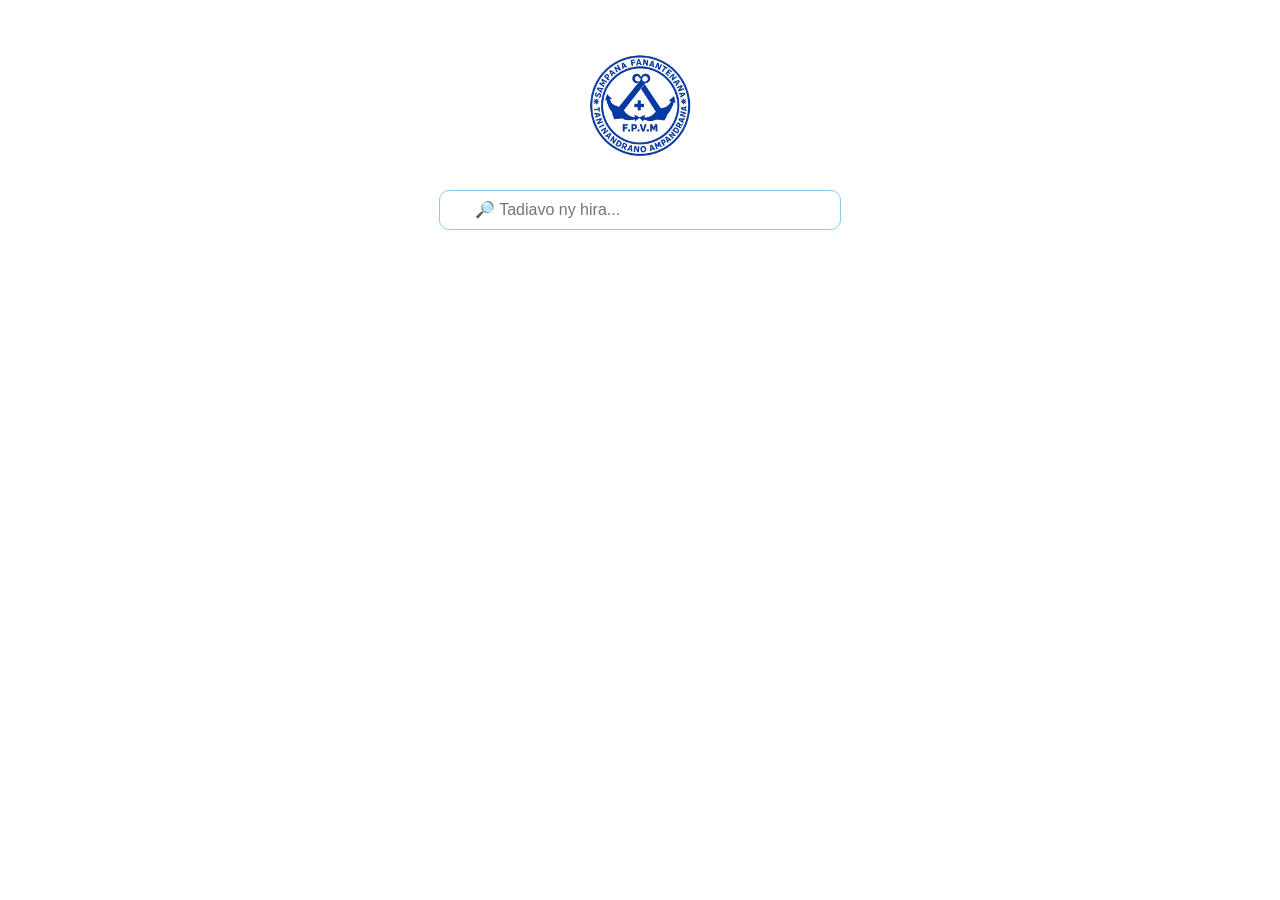
==== index.html @ aea2bd4b "Update index.html" ====
<!DOCTYPE html>
<html lang="mg">
<head>
    <meta charset="UTF-8">
    <meta name="viewport" content="width=device-width">
    <title>SAMPANA FANANTENANA</title>
    <link rel="stylesheet" href="style.css">
    <link rel="manifest" href="manifest.json">
</head>
<body>

    <div id="home">
        <header class="logo-container">
            <img src="logo.png" class="logo-home" alt="Logo Sampana">
        </header>

        <section class="search-section">
            <input type="text" id="search" placeholder="🔎 Tadiavo ny hira...">
        </section>

        <main class="container">
            <ul id="songList"></ul>
        </main>
    </div>

    <div id="songPage" style="display:none;">
        <header class="fixed-header">
            <div class="header-controls-row">
                <img src="back-icon.png" onclick="goBack()" class="back-icon" alt="Miverina">

            <div class="mini-player">
                <audio id="audioPlayer"></audio>
            <button onclick="togglePlay()" class="btn-icon">
                <img id="playPauseIcon" src="play.png" alt="Play">
            </button>
            <button onclick="stopAudio()" class="btn-icon">
                <img src="stop.png" alt="Stop">
            </button>
            </div>
        
             <div style="width: 55px;"></div>
            </div>

            <div class="title-container">
                <h2 id="songTitle" class="header-title"></h2>
            </div>
        </header>

        <article class="lyrics-container">
        <div id="lyrics" style="text-align: center; font-size: 20px; line-height: 1.8;"></div>
        </article>
    </div>

    <script src="script.js"></script>
</body>
</html>
---- style.css ----
body {
    margin: 0;
    padding: 0;
    padding-bottom: env(safe-area-inset-bottom);
    background-color: white;
    font-family: 'Tahoma', sans-serif;
}

.logo-container {
    display: flex;
    justify-content: center;
    padding: 30px 0 10px 0;
}

.logo-home {
    width: 150px;
    height: auto;
}

.search-section {
    display: flex;
    justify-content: center;
    margin-bottom: 25px;
}

#search {
    width: 80%;
    max-width: 350px;
    padding: 10px 15px 10px 35px;
    border-radius: 10px;
    border: 1px solid #87CEEB;
    font-size: 16px;
    outline: none;
}

#songList {
    list-style: none;
    padding: 0 0 80px 0;
    margin: 0;
    width: 100%;
    display: flex;
    flex-direction: column;
    align-items: center;
    gap: 12px;
}

#songList li {
    background-color: #0097c2;
    color: white;
    width: 85%;
    max-width: 400px;
    padding: 12px 25px;
    border-radius: 35px;
    display: flex;
    align-items: center;
    justify-content: flex-start;
    gap: 20px;
    font-weight: bold;
    text-transform: uppercase;
    box-shadow: 0 4px 8px rgba(0, 0, 0, 0.2);
    cursor: pointer;
}

.fixed-header {
    background-color: white;
    padding: 15px;
    display: flex;
    flex-direction: column;
    align-items: center;
    position: sticky;
    top: 0;
    z-index: 1000;
    border-bottom: 2px solid #0097c2;
}

.header-top-row {
    width: 100%;
    display: flex;
    justify-content: flex-start;
}

.back-icon {
    width: 55px;
    height: auto;
    cursor: pointer;
}

.logo-mini {
    width: 130px;
    height: auto;
    margin-top: -10px;
}

.mini-player {
    display: flex;
    justify-content: center;
    align-items: center;
    gap: 30px;
    width: 100%;
    margin: 15px 0;
}

.btn-icon {
    background: transparent;
    border: none;
    padding: 0;
    cursor: pointer;
    outline: none;
}

.btn-icon img {
    width: 60px;
    height: 60px;
}

.title-container {
    border: 2px solid #87CEEB;
    border-radius: 10px;
    padding: 5px 20px;
    margin: 10px 0;
}

.header-title {
    color: #0097c2;
    font-size: 20px;
    margin: 0;
    text-transform: uppercase;
    text-align: center;
}

.lyrics-container {
    padding-top: 20px;
    padding-bottom: 150px;
    text-align: center;
}

#lyrics {
    font-size: 19px;
    line-height: 1.8;
    white-space: pre-wrap;
    padding: 0 20px;
}
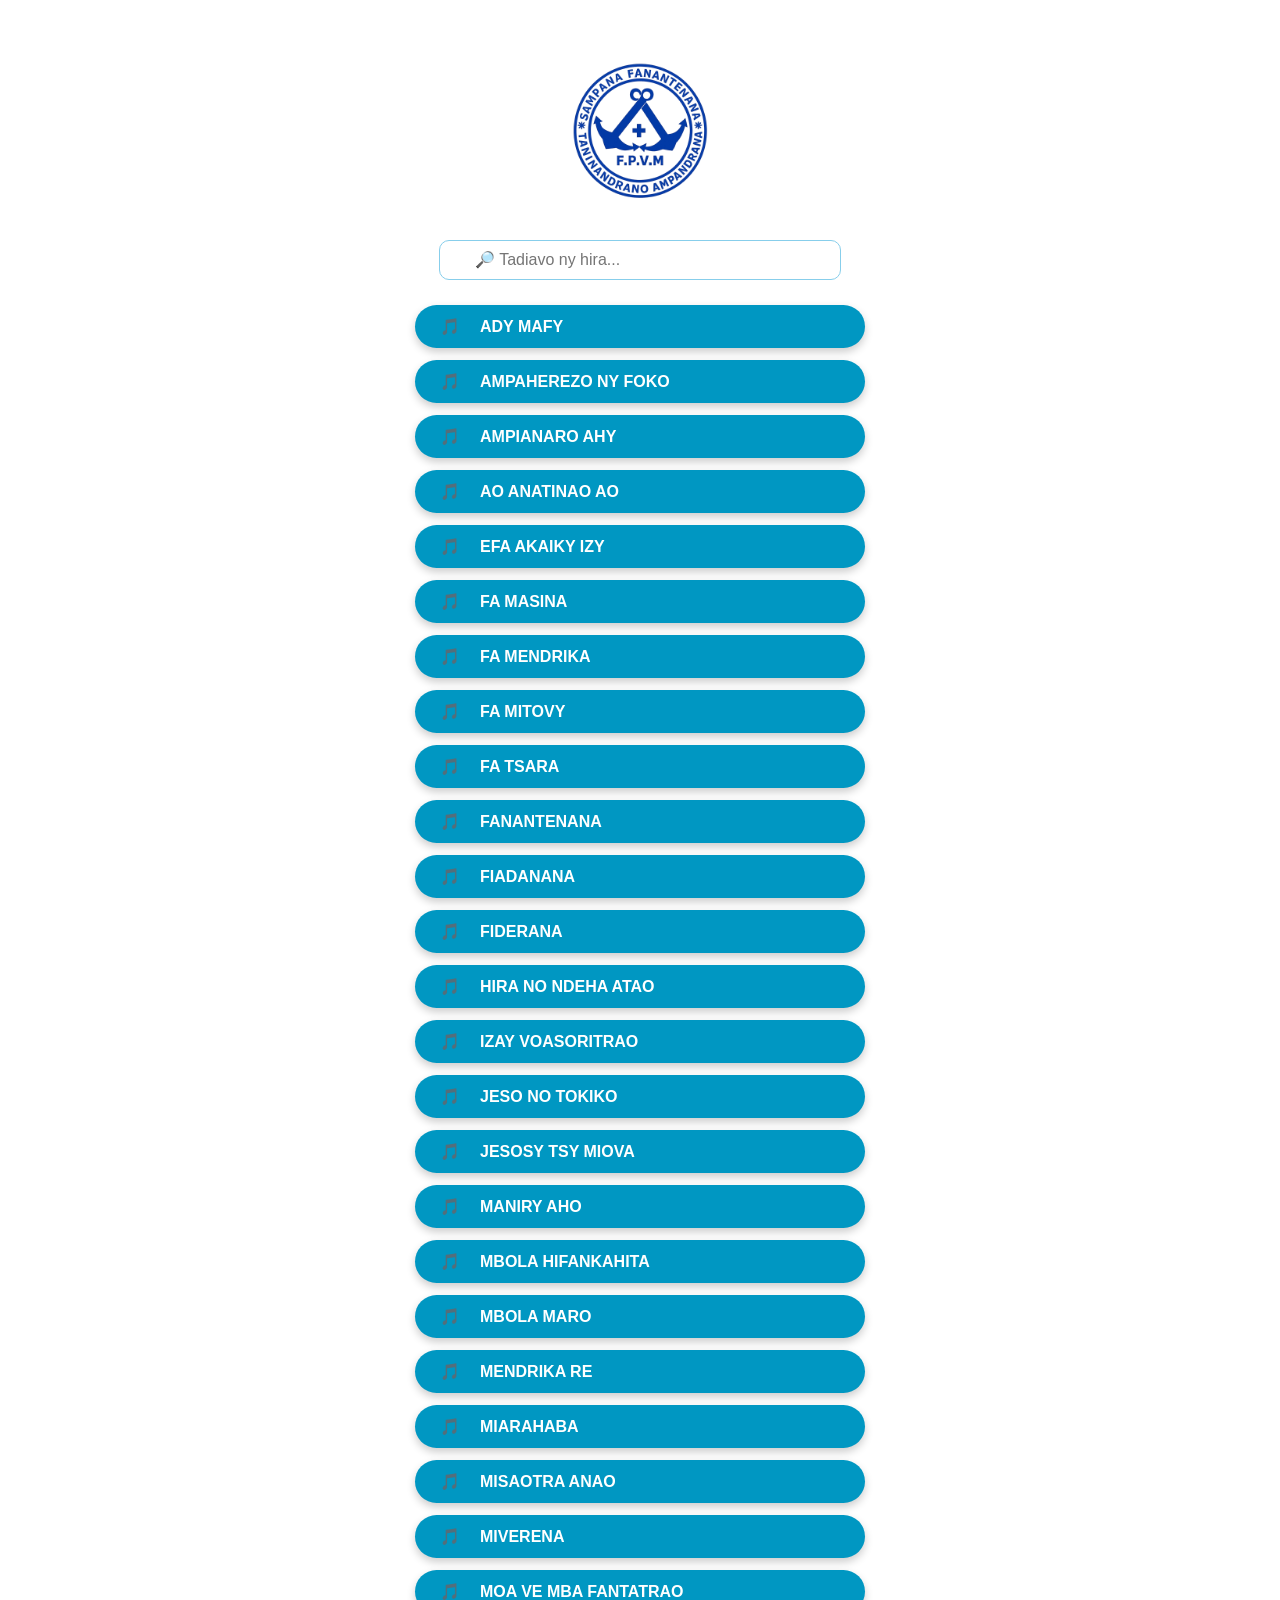
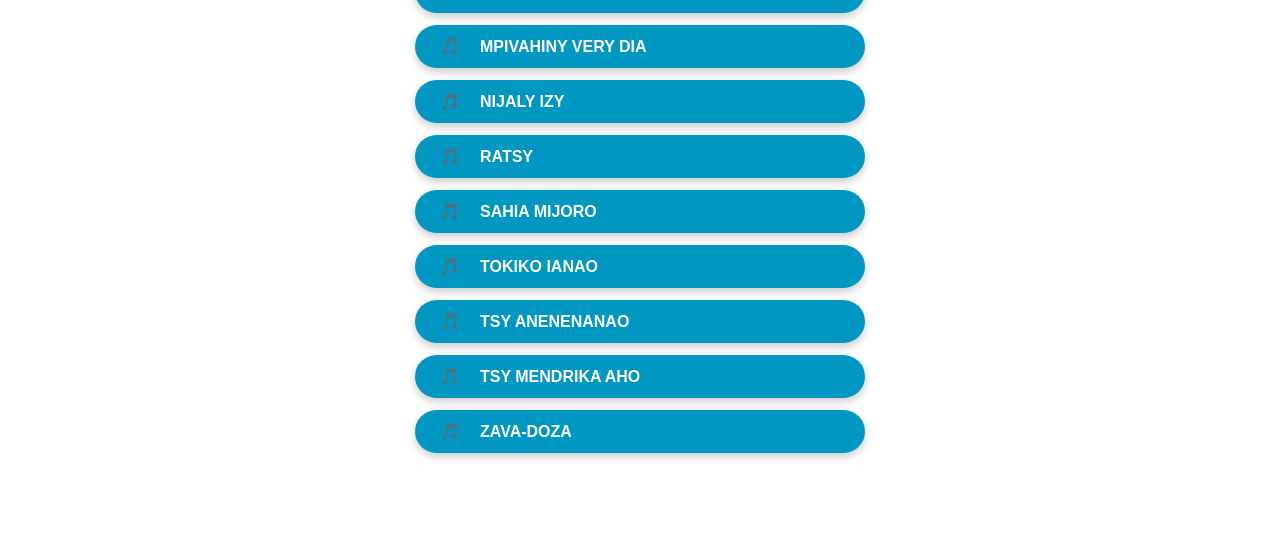
==== commit 933b3928: "Update index.html" ====
--- a/index.html
+++ b/index.html
@@ -2,7 +2,7 @@
 <html lang="mg">
 <head>
     <meta charset="UTF-8">
-    <meta name="viewport" content="width=device-width">
+    <meta name="viewport" content="width=device-width, initial-scale=1.0">
     <title>SAMPANA FANANTENANA</title>
     <link rel="stylesheet" href="style.css">
     <link rel="manifest" href="manifest.json">
@@ -26,30 +26,33 @@
     <div id="songPage" style="display:none;">
         <header class="fixed-header">
             <div class="header-controls-row">
-                <img src="back-icon.png" onclick="goBack()" class="back-icon" alt="Miverina">
+                <img src="home.png" class="back-icon" onclick="goBack()" alt="Back">
 
-            <div class="mini-player">
-                <audio id="audioPlayer"></audio>
-            <button onclick="togglePlay()" class="btn-icon">
-                <img id="playPauseIcon" src="play.png" alt="Play">
-            </button>
-            <button onclick="stopAudio()" class="btn-icon">
-                <img src="stop.png" alt="Stop">
-            </button>
-            </div>
-        
-             <div style="width: 55px;"></div>
+                <div class="player-container">
+                    <input type="range" id="songProgressBar" value="0" step="1">
+                    
+                    <div class="mini-player">
+                        <button class="btn-icon" onclick="togglePlay()">
+                            <img id="playPauseIcon" src="play.png" alt="Play">
+                        </button>
+                        <button class="btn-icon" onclick="stopAudio()">
+                            <img src="stop.png" alt="Stop">
+                        </button>
+                    </div>
+                </div>
             </div>
 
             <div class="title-container">
-                <h2 id="songTitle" class="header-title"></h2>
+                <h2 id="songTitle" class="header-title">Hira</h2>
             </div>
         </header>
 
         <article class="lyrics-container">
-        <div id="lyrics" style="text-align: center; font-size: 20px; line-height: 1.8;"></div>
+            <div id="lyrics"></div>
         </article>
     </div>
+
+    <audio id="audioPlayer"></audio>
 
     <script src="script.js"></script>
 </body>
--- a/style.css
+++ b/style.css
@@ -13,7 +13,7 @@
 }
 
 .logo-home {
-    width: 150px;
+    width: 200px;
     height: auto;
 }
 
@@ -63,80 +63,97 @@
 
 .fixed-header {
     background-color: white;
-    padding: 15px;
-    display: flex;
-    flex-direction: column;
-    align-items: center;
+    padding: 10px 15px;
     position: sticky;
     top: 0;
     z-index: 1000;
     border-bottom: 2px solid #0097c2;
+    box-shadow: 0 2px 10px rgba(0,0,0,0.1);
 }
 
-.header-top-row {
+.header-controls-row {
+    display: flex;
+    justify-content: space-between;
+    align-items: center;
     width: 100%;
-    display: flex;
-    justify-content: flex-start;
 }
 
 .back-icon {
-    width: 55px;
+    width: 45px;
     height: auto;
     cursor: pointer;
+    transition: transform 0.2s;
 }
 
-.logo-mini {
-    width: 130px;
-    height: auto;
-    margin-top: -10px;
+.back-icon:active {
+    transform: scale(0.8);
 }
 
 .mini-player {
     display: flex;
     justify-content: center;
     align-items: center;
-    gap: 30px;
-    width: 100%;
+    gap: 35px;
     margin: 15px 0;
 }
 
 .btn-icon {
+    overflow: hidden;
+    border-radius: 50%;
     background: transparent;
     border: none;
     padding: 0;
     cursor: pointer;
     outline: none;
+    display: flex;
+    justify-content: center;
+    align-items: center;
+    transition: transform 0.1s ease-in-out;
+    -webkit-tap-highlight-color: transparent;
+    user-select: none;
+}
+
+.btn-icon:active {
+    transform: scale(0.8);
+    opacity: 0.5;
 }
 
 .btn-icon img {
-    width: 60px;
-    height: 60px;
+    width: 65px;
+    height: 65px;
+    object-fit: cover;
+    border-radius: 50%;
+    background-color: transparent;
+    display: block;
 }
 
 .title-container {
     border: 2px solid #87CEEB;
-    border-radius: 10px;
-    padding: 5px 20px;
-    margin: 10px 0;
+    border-radius: 12px;
+    padding: 8px 15px;
+    margin-top: 10px;
+    background-color: #f9fdff;
 }
 
 .header-title {
     color: #0097c2;
-    font-size: 20px;
+    font-size: 18px;
     margin: 0;
     text-transform: uppercase;
     text-align: center;
+    font-weight: bold;
 }
 
 .lyrics-container {
     padding-top: 20px;
-    padding-bottom: 150px;
+    padding-bottom: 50px;
     text-align: center;
 }
 
 #lyrics {
-    font-size: 19px;
+    font-size: 20px;
     line-height: 1.8;
     white-space: pre-wrap;
-    padding: 0 20px;
+    padding: 0 25px;
+    color: #333;
 }
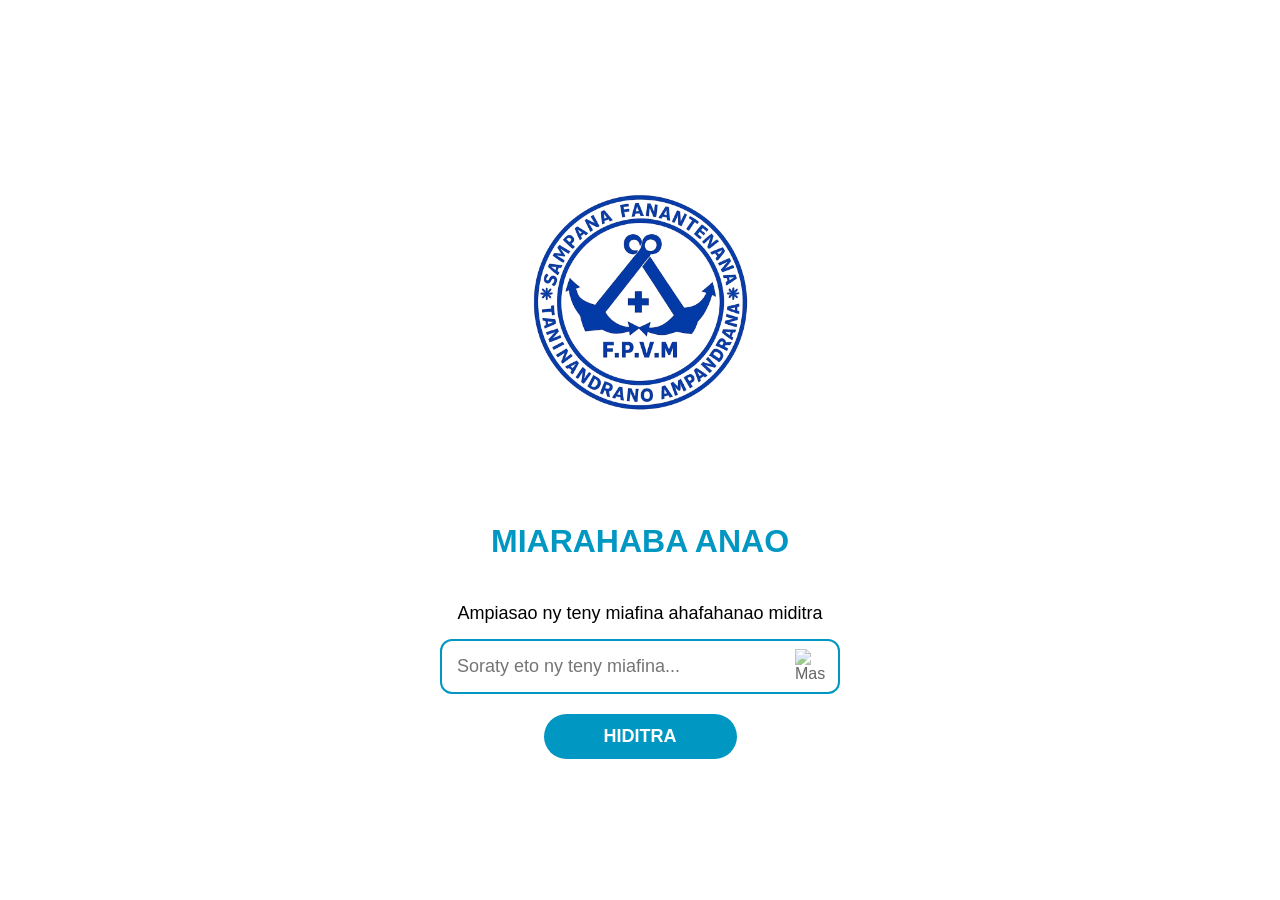
==== commit b99c1419: "Update index.html" ====
--- a/index.html
+++ b/index.html
@@ -2,16 +2,44 @@
 <html lang="mg">
 <head>
     <meta charset="UTF-8">
-    <meta name="viewport" content="width=device-width, initial-scale=1.0">
+    <meta name="viewport" content="width=device-width, initial-scale=1.0, user-scalable=no">
     <title>SAMPANA FANANTENANA</title>
+    <meta name="theme-color" content="#0097c2">
+    <meta name="apple-mobile-web-app-capable" content="yes">
+    <meta name="apple-mobile-web-app-status-bar-style" content="black-translucent">
+    <link rel="apple-touch-icon" href="logo.png">
     <link rel="stylesheet" href="style.css">
     <link rel="manifest" href="manifest.json">
 </head>
 <body>
+    
+    <div id="loginPage" style="display: flex; flex-direction: column; align-items: center; justify-content: center; height: 100vh; text-align: center; font-family: sans-serif; background-color: #ffffff;">
+    
+        <img src="logo.png" style="width: 320px; max-width: 90%; margin-bottom: 40px;">
+        <h1 style="color: #0097c2; font-weight: bold; margin-bottom: 25px;">MIARAHABA ANAO</h1>
+        <p style="font-size: 18px; margin-bottom: 15px;">Ampiasao ny teny miafina ahafahanao miditra</p>
 
-    <div id="home">
-        <header class="logo-container">
-            <img src="logo.png" class="logo-home" alt="Logo Sampana">
+        <div style="position: relative; width: 80%; max-width: 400px; margin-bottom: 20px;">
+            <input type="password" id="memberCode" placeholder="Soraty eto ny teny miafina..." 
+                style="padding: 15px 55px 15px 15px; border-radius: 12px; border: 2px solid #0097c2; width: 100%; box-sizing: border-box; text-align: left; font-size: 18px; outline: none;">
+            
+            <div onclick="toggleVisibility()" style="position: absolute; right: 15px; top: 50%; transform: translateY(-50%); cursor: pointer; display: flex; align-items: center; justify-content: center; width: 30px; height: 30px; z-index: 10;">
+                <img id="eyeIcon" src="show.png" alt="Maso" style="width: 100%; height: auto; opacity: 0.6;">
+            </div>
+        </div>
+
+        <button onclick="verifyCode()" style="padding: 12px 60px; background: #0097c2; color: white; border: none; border-radius: 30px; font-weight: bold; font-size: 18px; cursor: pointer;">
+            HIDITRA
+        </button>
+        <p id="loginError" style="color: red; display: none; margin-top: 15px; font-weight: bold;">❌ Hamarino io teny miafina io!</p>
+    </div>
+
+    <div id="home" style="display:none;">
+        <header class="logo-container" style="position: relative; width: 100%; display: flex; justify-content: center; align-items: center; padding: 50px 0 30px 0; min-height: 150px;">
+            <img src="logo.png" class="logo-home" alt="Logo Sampana" style="max-width: 280px; width: 90%; height: auto;">
+            <button onclick="logout()" style="position: absolute; right: 25px; top: 25px; background: transparent; border: none; cursor: pointer; padding: 10px; outline: none; -webkit-tap-highlight-color: transparent; z-index: 1001;">
+                <img src="logout.png" alt="Hivoaka" style="width: 65px; height: 65px; object-fit: contain; filter: drop-shadow(0px 4px 6px rgba(0,0,0,0.2));">
+            </button>
         </header>
 
         <section class="search-section">
@@ -30,7 +58,10 @@
 
                 <div class="player-container">
                     <input type="range" id="songProgressBar" value="0" step="1">
-                    
+                    <div class="timer-display">
+                        <span id="currentTime">0:00</span>
+                        <span id="durationTime">0:00</span>
+                    </div>
                     <div class="mini-player">
                         <button class="btn-icon" onclick="togglePlay()">
                             <img id="playPauseIcon" src="play.png" alt="Play">
@@ -41,7 +72,6 @@
                     </div>
                 </div>
             </div>
-
             <div class="title-container">
                 <h2 id="songTitle" class="header-title">Hira</h2>
             </div>
@@ -53,7 +83,6 @@
     </div>
 
     <audio id="audioPlayer"></audio>
-
     <script src="script.js"></script>
 </body>
 </html>
--- a/style.css
+++ b/style.css
@@ -68,86 +68,90 @@
     top: 0;
     z-index: 1000;
     border-bottom: 2px solid #0097c2;
-    box-shadow: 0 2px 10px rgba(0,0,0,0.1);
 }
 
 .header-controls-row {
     display: flex;
-    justify-content: space-between;
-    align-items: center;
-    width: 100%;
+    align-items: center;
+    width: 100%;
+    position: relative;
+    padding: 10px 0;
+    min-height: 80px;
+}
+
+.btn-back {
+    background: transparent;
+    border: none;
+    padding: 0;
+    cursor: pointer;
+    position: absolute;
+    left: 15px;
+    z-index: 1100;
+    outline: none;
+    -webkit-tap-highlight-color: transparent;
+    display: flex;
+    align-items: center;
+    justify-content: center;
+    transition: transform 0.1s ease;
 }
 
 .back-icon {
     width: 45px;
     height: auto;
-    cursor: pointer;
-    transition: transform 0.2s;
+    position: absolute;
+    left: 15px;
+    z-index: 10;
+    cursor: pointer;
+    transition: transform 0.2s ease;
+    -webkit-tap-highlight-color: transparent;
 }
 
 .back-icon:active {
     transform: scale(0.8);
+    opacity: 0.6;
 }
 
 .mini-player {
     display: flex;
     justify-content: center;
     align-items: center;
-    gap: 35px;
-    margin: 15px 0;
+    gap: 25px;
+    margin-top: 5px;
 }
 
 .btn-icon {
-    overflow: hidden;
-    border-radius: 50%;
     background: transparent;
     border: none;
     padding: 0;
     cursor: pointer;
     outline: none;
-    display: flex;
-    justify-content: center;
-    align-items: center;
-    transition: transform 0.1s ease-in-out;
-    -webkit-tap-highlight-color: transparent;
-    user-select: none;
-}
-
-.btn-icon:active {
-    transform: scale(0.8);
-    opacity: 0.5;
 }
 
 .btn-icon img {
-    width: 65px;
-    height: 65px;
-    object-fit: cover;
-    border-radius: 50%;
-    background-color: transparent;
-    display: block;
+    width: 60px;
+    height: 60px;
 }
 
 .title-container {
     border: 2px solid #87CEEB;
-    border-radius: 12px;
-    padding: 8px 15px;
+    border-radius: 10px;
+    padding: 5px 20px;
     margin-top: 10px;
-    background-color: #f9fdff;
 }
 
 .header-title {
     color: #0097c2;
-    font-size: 18px;
+    font-size: 20px;
     margin: 0;
     text-transform: uppercase;
     text-align: center;
-    font-weight: bold;
 }
 
 .lyrics-container {
     padding-top: 20px;
-    padding-bottom: 50px;
+    padding-bottom: 120px; 
     text-align: center;
+    width: 100%;
 }
 
 #lyrics {
@@ -156,4 +160,65 @@
     white-space: pre-wrap;
     padding: 0 25px;
     color: #333;
-}
+    margin-bottom: 20px; 
+}
+
+.player-container {
+    flex: 1;
+    display: flex;
+    flex-direction: column;
+    align-items: center;
+    justify-content: center;
+    width: 100%;
+}
+
+#songProgressBar {
+    width: 80%;
+    max-width: 300px;
+    margin-bottom: 8px;
+    accent-color: #0097c2;
+}
+
+.btn-icon:active, .back-icon:active {
+    transform: scale(0.85);
+    transition: transform 0.2s ease;
+}
+
+.btn-icon img:active {
+    opacity: 0.7;
+}
+
+#playPauseIcon {
+    transition: all 0.2s ease-in-out;
+}
+
+.btn-stop-anim:active {
+    transform: scale(0.85) rotate(10deg);
+}
+
+#songPage {
+    animation: fadeInPage 0.4s ease-out;
+}
+
+@keyframes fadeInPage {
+    from {
+        opacity: 0;
+        transform: translateY(20px);
+    }
+    to {
+        opacity: 1;
+        transform: translateY(0);
+    }
+}
+
+.timer-display {
+    width: 85%;
+    max-width: 300px;
+    display: flex;
+    justify-content: space-between;
+    font-size: 14px;
+    color: #0097c2;
+    font-family: Arial, sans-serif;
+    margin-top: -5px;
+    margin-bottom: 10px;
+}
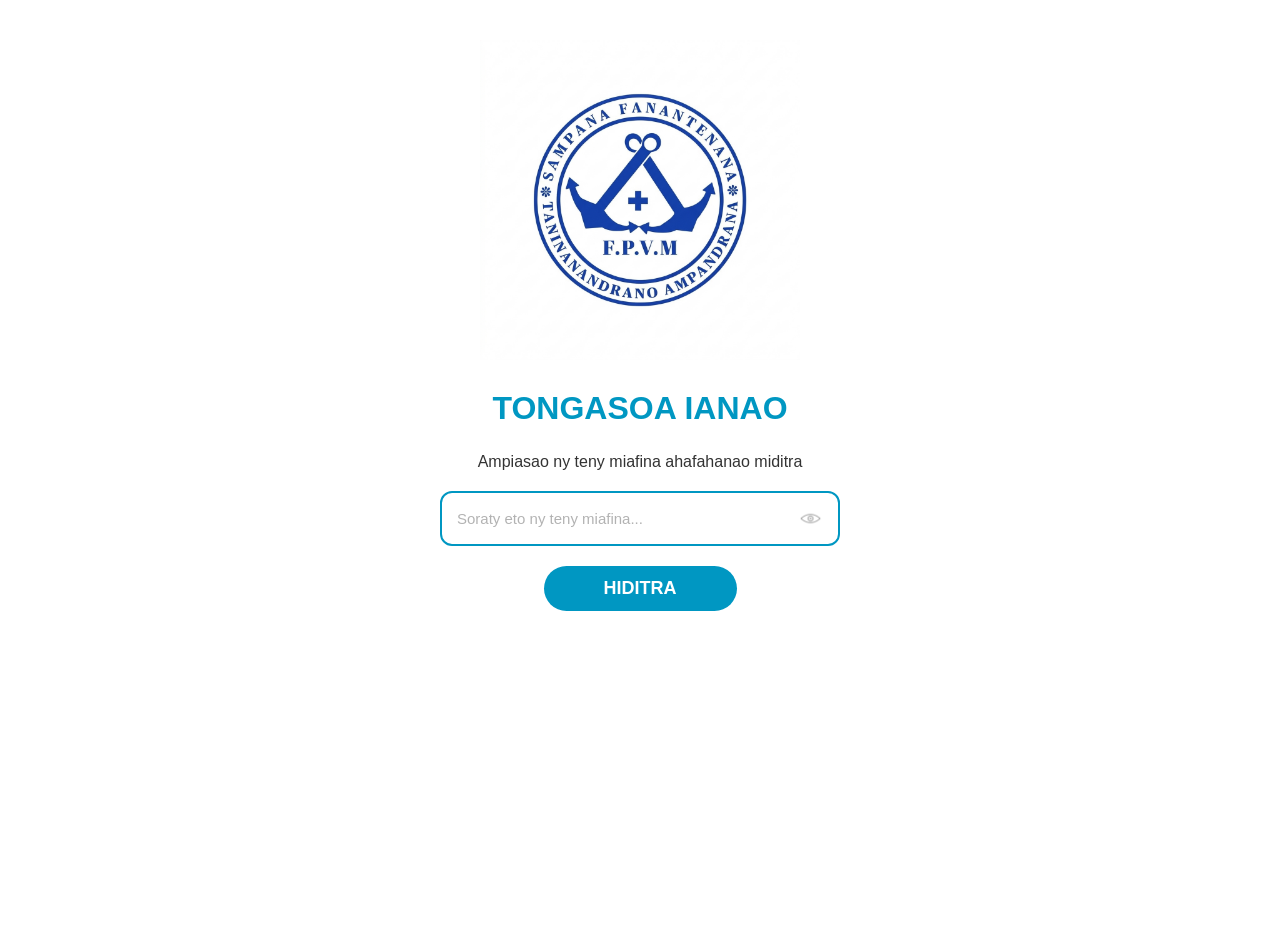
==== commit d806c087: "Update index.html" ====
--- a/index.html
+++ b/index.html
@@ -13,33 +13,26 @@
 </head>
 <body>
     
-    <div id="loginPage" style="display: flex; flex-direction: column; align-items: center; justify-content: center; height: 100vh; text-align: center; font-family: sans-serif; background-color: #ffffff;">
-    
-        <img src="logo.png" style="width: 320px; max-width: 90%; margin-bottom: 40px;">
-        <h1 style="color: #0097c2; font-weight: bold; margin-bottom: 25px;">MIARAHABA ANAO</h1>
-        <p style="font-size: 18px; margin-bottom: 15px;">Ampiasao ny teny miafina ahafahanao miditra</p>
+    <div id="loginPage" class="login-container">
+        <img src="logo.png" class="login-logo" alt="Logo">
+        <h1>TONGASOA IANAO</h1>
+        <p>Ampiasao ny teny miafina ahafahanao miditra</p>
 
-        <div style="position: relative; width: 80%; max-width: 400px; margin-bottom: 20px;">
-            <input type="password" id="memberCode" placeholder="Soraty eto ny teny miafina..." 
-                style="padding: 15px 55px 15px 15px; border-radius: 12px; border: 2px solid #0097c2; width: 100%; box-sizing: border-box; text-align: left; font-size: 18px; outline: none;">
-            
-            <div onclick="toggleVisibility()" style="position: absolute; right: 15px; top: 50%; transform: translateY(-50%); cursor: pointer; display: flex; align-items: center; justify-content: center; width: 30px; height: 30px; z-index: 10;">
-                <img id="eyeIcon" src="show.png" alt="Maso" style="width: 100%; height: auto; opacity: 0.6;">
+        <div class="password-wrapper">
+            <input type="password" id="memberCode" placeholder="Soraty eto ny teny miafina...">
+            <div onclick="toggleVisibility()" class="eye-btn">
+                <img id="eyeIcon" src="show.png" alt="Maso">
             </div>
         </div>
 
-        <button onclick="verifyCode()" style="padding: 12px 60px; background: #0097c2; color: white; border: none; border-radius: 30px; font-weight: bold; font-size: 18px; cursor: pointer;">
-            HIDITRA
-        </button>
-        <p id="loginError" style="color: red; display: none; margin-top: 15px; font-weight: bold;">❌ Hamarino io teny miafina io!</p>
+        <button onclick="verifyCode()" class="btn-login">HIDITRA</button>
+        <p id="loginError" class="error-msg" style="display: none;">❌ Hamarino io teny miafina io!</p>
     </div>
 
     <div id="home" style="display:none;">
-        <header class="logo-container" style="position: relative; width: 100%; display: flex; justify-content: center; align-items: center; padding: 50px 0 30px 0; min-height: 150px;">
-            <img src="logo.png" class="logo-home" alt="Logo Sampana" style="max-width: 280px; width: 90%; height: auto;">
-            <button onclick="logout()" style="position: absolute; right: 25px; top: 25px; background: transparent; border: none; cursor: pointer; padding: 10px; outline: none; -webkit-tap-highlight-color: transparent; z-index: 1001;">
-                <img src="logout.png" alt="Hivoaka" style="width: 65px; height: 65px; object-fit: contain; filter: drop-shadow(0px 4px 6px rgba(0,0,0,0.2));">
-            </button>
+        <header class="logo-container">
+            <img src="logo.png" class="logo-home" alt="Logo Sampana">
+            <img src="logout.png" class="logout-home" onclick="logout()" alt="Hivoaka">
         </header>
 
         <section class="search-section">
@@ -51,27 +44,30 @@
         </main>
     </div>
 
-    <div id="songPage" style="display:none;">
+        <div id="songPage" style="display:none;">
         <header class="fixed-header">
             <div class="header-controls-row">
-                <img src="home.png" class="back-icon" onclick="goBack()" alt="Back">
+                <div class="controls-group">
+                    <img src="home.png" class="back-icon" onclick="goBack()" alt="Back">
+                    
+                    <button class="btn-icon" onclick="togglePlay()">
+                        <img id="playPauseIcon" src="play.png" alt="Play">
+                    </button>
+                    
+                    <button class="btn-icon" onclick="stopAudio()">
+                        <img src="stop.png" alt="Stop">
+                    </button>
+                </div>
 
-                <div class="player-container">
+                <div class="progress-section">
                     <input type="range" id="songProgressBar" value="0" step="1">
                     <div class="timer-display">
                         <span id="currentTime">0:00</span>
                         <span id="durationTime">0:00</span>
                     </div>
-                    <div class="mini-player">
-                        <button class="btn-icon" onclick="togglePlay()">
-                            <img id="playPauseIcon" src="play.png" alt="Play">
-                        </button>
-                        <button class="btn-icon" onclick="stopAudio()">
-                            <img src="stop.png" alt="Stop">
-                        </button>
-                    </div>
                 </div>
             </div>
+
             <div class="title-container">
                 <h2 id="songTitle" class="header-title">Hira</h2>
             </div>
--- a/style.css
+++ b/style.css
@@ -6,15 +6,193 @@
     font-family: 'Tahoma', sans-serif;
 }
 
+.login-container {
+    display: flex;
+    flex-direction: column;
+    align-items: center;
+    justify-content: flex-start;
+    height: 100vh;
+    text-align: center;
+    padding: 0 20px;
+    padding-top: 40px;
+}
+
+.login-logo {
+    width: 320px;
+    max-width: 90%;
+    margin-bottom: 30px;
+}
+
+.login-container h1 {
+    color: #0097c2;
+    font-weight: bold;
+    margin-bottom: 10px;
+    margin-top: 0;
+}
+
+.login-container p {
+    font-size: 16px;
+    margin-bottom: 20px;
+    color: #333;
+}
+
+.password-wrapper {
+    position: relative;
+    width: 80%;
+    max-width: 400px;
+    margin-bottom: 20px;
+}
+
+#memberCode {
+    padding: 15px 55px 15px 15px;
+    border-radius: 12px;
+    border: 2px solid #0097c2;
+    width: 100%;
+    box-sizing: border-box;
+    font-size: 18px;
+    outline: none;
+}
+
+.eye-btn {
+    position: absolute;
+    right: 15px;
+    top: 50%;
+    transform: translateY(-50%);
+    cursor: pointer;
+    display: flex;
+    align-items: center;
+    justify-content: center;
+    width: 30px;
+    height: 30px;
+    z-index: 10;
+}
+
+.btn-login {
+    padding: 12px 60px;
+    background: #0097c2;
+    color: white;
+    border: none;
+    border-radius: 30px;
+    font-weight: bold;
+    font-size: 18px;
+    cursor: pointer;
+    transition: transform 0.1s ease;
+}
+
+.btn-login:active {
+    transform: scale(0.95);
+}
+
+.error-msg {
+    color: red;
+    margin-top: 15px;
+    font-weight: bold;
+}
+
+.password-wrapper {
+    position: relative;
+    width: 85%;
+    max-width: 400px;
+    margin: 0 auto 20px auto;
+    display: flex;
+    align-items: center;
+}
+
+#memberCode::placeholder {
+    color: rgba(0, 0, 0, 0.3);
+    font-size: 15px;
+    font-weight: normal;
+}
+
+#memberCode::-webkit-input-placeholder {
+    color: rgba(0, 0, 0, 0.3);
+}
+
+#memberCode {
+    text-align: left;
+    padding-left: 15px;
+}
+
+.eye-btn {
+    position: absolute;
+    right: 15px;
+    top: 50%;
+    transform: translateY(-50%);
+    cursor: pointer;
+    display: flex;
+    align-items: center;
+    justify-content: center;
+    width: 30px;
+    height: 30px;
+    z-index: 10;
+    background: transparent !important;
+    border: none !important;
+    outline: none !important;
+}
+
+.eye-btn img {
+    width: 25px;
+    height: auto;
+    opacity: 0.4;
+}
+
+input::-ms-reveal,
+input::-ms-clear {
+    display: none !important;
+}
+
+input::-webkit-contacts-auto-fill-button,
+input::-webkit-credentials-auto-fill-button {
+    visibility: hidden;
+    display: none !important;
+    pointer-events: none;
+}
+
 .logo-container {
     display: flex;
     justify-content: center;
-    padding: 30px 0 10px 0;
+    position: relative;
+    padding: 50px 0 30px 0;
+    min-height: 150px;
 }
 
 .logo-home {
-    width: 200px;
+    max-width: 280px;
+    width: 90%;
     height: auto;
+}
+
+.logout-home, .btn-icon img {
+    border-radius: 50%;
+    width: 50px;
+    height: 50px;
+    cursor: pointer;
+    object-fit: contain;
+    filter: drop-shadow(0px 3px 5px rgba(0,0,0,0.25));
+}
+
+.back-icon {
+    border-radius: 0;
+    width: 50px;
+    height: 50px;
+    cursor: pointer;
+    object-fit: contain;
+    position: absolute;
+    left: 15px;
+    background-color: white;
+    filter: none;
+}
+
+.logout-home:active, .btn-icon:active, .back-icon:active {
+    transform: scale(0.9);
+    opacity: 0.8;
+}
+
+.logout-home {
+    position: absolute;
+    right: 25px;
+    top: 25px;
+    z-index: 1001;
 }
 
 .search-section {
@@ -37,7 +215,6 @@
     list-style: none;
     padding: 0 0 80px 0;
     margin: 0;
-    width: 100%;
     display: flex;
     flex-direction: column;
     align-items: center;
@@ -53,12 +230,18 @@
     border-radius: 35px;
     display: flex;
     align-items: center;
-    justify-content: flex-start;
     gap: 20px;
     font-weight: bold;
     text-transform: uppercase;
     box-shadow: 0 4px 8px rgba(0, 0, 0, 0.2);
     cursor: pointer;
+}
+
+#songList li:active {
+    transform: scale(1.05);
+    background-color: #00addf;
+    box-shadow: 0 8px 15px rgba(0, 0, 0, 0.3);
+    transition: transform 0.1s ease-out;
 }
 
 .fixed-header {
@@ -72,51 +255,47 @@
 
 .header-controls-row {
     display: flex;
-    align-items: center;
+    flex-direction: column; /* Ambony ny bokotra, ambany ny bar */
+    align-items: center;
+    justify-content: center;
+    gap: 10px;
+    padding: 10px 0;
+}
+
+.controls-group {
+    display: flex;
+    align-items: center;
+    justify-content: center;
+    gap: 25px;
+}
+
+.back-icon {
+    position: static !important; 
+    width: 45px;
+    height: 45px;
+    cursor: pointer;
+}
+
+.progress-section {
     width: 100%;
-    position: relative;
-    padding: 10px 0;
-    min-height: 80px;
-}
-
-.btn-back {
-    background: transparent;
-    border: none;
-    padding: 0;
-    cursor: pointer;
-    position: absolute;
-    left: 15px;
-    z-index: 1100;
-    outline: none;
-    -webkit-tap-highlight-color: transparent;
-    display: flex;
-    align-items: center;
-    justify-content: center;
-    transition: transform 0.1s ease;
-}
-
-.back-icon {
-    width: 45px;
-    height: auto;
-    position: absolute;
-    left: 15px;
-    z-index: 10;
-    cursor: pointer;
-    transition: transform 0.2s ease;
-    -webkit-tap-highlight-color: transparent;
-}
-
-.back-icon:active {
-    transform: scale(0.8);
-    opacity: 0.6;
+    display: flex;
+    flex-direction: column;
+    align-items: center;
+}
+
+.player-container {
+    flex: 1;
+    display: flex;
+    flex-direction: column;
+    align-items: center;
+    gap: 2px;
+    margin-top: -10px;
 }
 
 .mini-player {
     display: flex;
-    justify-content: center;
-    align-items: center;
-    gap: 25px;
-    margin-top: 5px;
+    gap: 20px;
+    margin-top: 10px;
 }
 
 .btn-icon {
@@ -124,34 +303,45 @@
     border: none;
     padding: 0;
     cursor: pointer;
-    outline: none;
-}
-
-.btn-icon img {
-    width: 60px;
-    height: 60px;
+}
+
+#songProgressBar {
+    width: 90%;
+    max-width: 300px;
+    margin: 0;
+    accent-color: #0097c2;
+    cursor: pointer;
+}
+
+.timer-display {
+    width: 90%;
+    max-width: 300px;
+    display: flex;
+    justify-content: space-between;
+    font-size: 13px;
+    color: #0097c2;
+    font-weight: bold;
+    margin-top: -5px;
 }
 
 .title-container {
     border: 2px solid #87CEEB;
     border-radius: 10px;
     padding: 5px 20px;
-    margin-top: 10px;
+    margin: 10px 20px;
 }
 
 .header-title {
     color: #0097c2;
     font-size: 20px;
+    text-align: center;
     margin: 0;
     text-transform: uppercase;
+}
+
+.lyrics-container {
+    padding: 20px 0 120px 0;
     text-align: center;
-}
-
-.lyrics-container {
-    padding-top: 20px;
-    padding-bottom: 120px; 
-    text-align: center;
-    width: 100%;
 }
 
 #lyrics {
@@ -160,40 +350,6 @@
     white-space: pre-wrap;
     padding: 0 25px;
     color: #333;
-    margin-bottom: 20px; 
-}
-
-.player-container {
-    flex: 1;
-    display: flex;
-    flex-direction: column;
-    align-items: center;
-    justify-content: center;
-    width: 100%;
-}
-
-#songProgressBar {
-    width: 80%;
-    max-width: 300px;
-    margin-bottom: 8px;
-    accent-color: #0097c2;
-}
-
-.btn-icon:active, .back-icon:active {
-    transform: scale(0.85);
-    transition: transform 0.2s ease;
-}
-
-.btn-icon img:active {
-    opacity: 0.7;
-}
-
-#playPauseIcon {
-    transition: all 0.2s ease-in-out;
-}
-
-.btn-stop-anim:active {
-    transform: scale(0.85) rotate(10deg);
 }
 
 #songPage {
@@ -201,24 +357,6 @@
 }
 
 @keyframes fadeInPage {
-    from {
-        opacity: 0;
-        transform: translateY(20px);
-    }
-    to {
-        opacity: 1;
-        transform: translateY(0);
-    }
-}
-
-.timer-display {
-    width: 85%;
-    max-width: 300px;
-    display: flex;
-    justify-content: space-between;
-    font-size: 14px;
-    color: #0097c2;
-    font-family: Arial, sans-serif;
-    margin-top: -5px;
-    margin-bottom: 10px;
-}
+    from { opacity: 0; transform: translateY(20px); }
+    to { opacity: 1; transform: translateY(0); }
+}
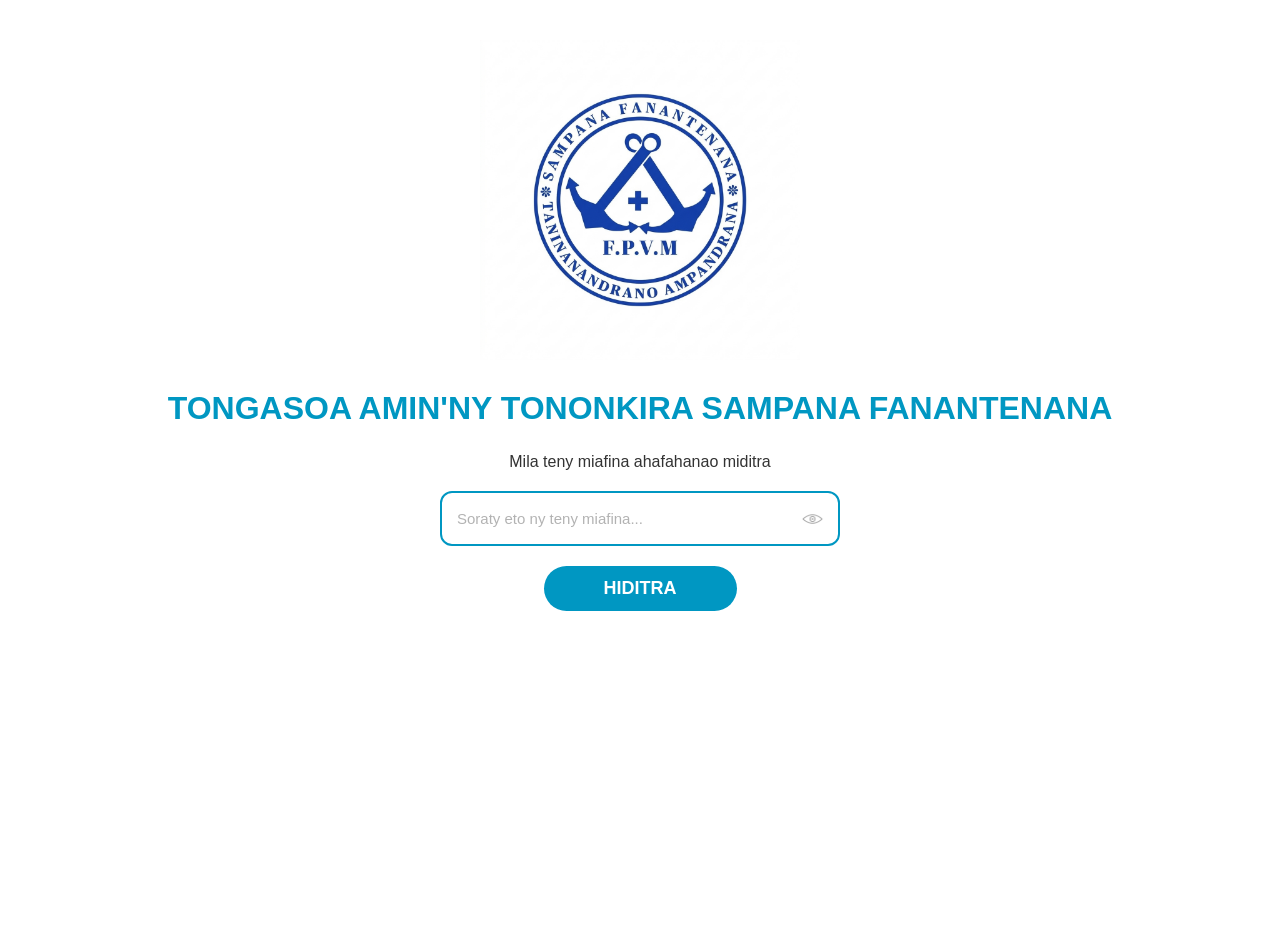
==== commit b7d2f303: "Update index.html" ====
--- a/index.html
+++ b/index.html
@@ -15,8 +15,8 @@
     
     <div id="loginPage" class="login-container">
         <img src="logo.png" class="login-logo" alt="Logo">
-        <h1>TONGASOA IANAO</h1>
-        <p>Ampiasao ny teny miafina ahafahanao miditra</p>
+        <h1>TONGASOA AMIN'NY TONONKIRA SAMPANA FANANTENANA</h1>
+        <p>Mila teny miafina ahafahanao miditra</p>
 
         <div class="password-wrapper">
             <input type="password" id="memberCode" placeholder="Soraty eto ny teny miafina...">
--- a/style.css
+++ b/style.css
@@ -13,8 +13,7 @@
     justify-content: flex-start;
     height: 100vh;
     text-align: center;
-    padding: 0 20px;
-    padding-top: 40px;
+    padding: 40px 20px 0 20px;
 }
 
 .login-logo {
@@ -38,9 +37,11 @@
 
 .password-wrapper {
     position: relative;
-    width: 80%;
+    width: 85%;
     max-width: 400px;
-    margin-bottom: 20px;
+    margin: 0 auto 20px auto;
+    display: flex;
+    align-items: center;
 }
 
 #memberCode {
@@ -51,6 +52,12 @@
     box-sizing: border-box;
     font-size: 18px;
     outline: none;
+    text-align: left;
+}
+
+#memberCode::placeholder {
+    color: rgba(0, 0, 0, 0.3);
+    font-size: 15px;
 }
 
 .eye-btn {
@@ -59,12 +66,16 @@
     top: 50%;
     transform: translateY(-50%);
     cursor: pointer;
-    display: flex;
-    align-items: center;
-    justify-content: center;
-    width: 30px;
-    height: 30px;
+    background: transparent !important;
+    border: none !important;
+    outline: none !important;
+    display: flex;
     z-index: 10;
+}
+
+.eye-btn img {
+    width: 25px;
+    opacity: 0.4;
 }
 
 .btn-login {
@@ -89,65 +100,6 @@
     font-weight: bold;
 }
 
-.password-wrapper {
-    position: relative;
-    width: 85%;
-    max-width: 400px;
-    margin: 0 auto 20px auto;
-    display: flex;
-    align-items: center;
-}
-
-#memberCode::placeholder {
-    color: rgba(0, 0, 0, 0.3);
-    font-size: 15px;
-    font-weight: normal;
-}
-
-#memberCode::-webkit-input-placeholder {
-    color: rgba(0, 0, 0, 0.3);
-}
-
-#memberCode {
-    text-align: left;
-    padding-left: 15px;
-}
-
-.eye-btn {
-    position: absolute;
-    right: 15px;
-    top: 50%;
-    transform: translateY(-50%);
-    cursor: pointer;
-    display: flex;
-    align-items: center;
-    justify-content: center;
-    width: 30px;
-    height: 30px;
-    z-index: 10;
-    background: transparent !important;
-    border: none !important;
-    outline: none !important;
-}
-
-.eye-btn img {
-    width: 25px;
-    height: auto;
-    opacity: 0.4;
-}
-
-input::-ms-reveal,
-input::-ms-clear {
-    display: none !important;
-}
-
-input::-webkit-contacts-auto-fill-button,
-input::-webkit-credentials-auto-fill-button {
-    visibility: hidden;
-    display: none !important;
-    pointer-events: none;
-}
-
 .logo-container {
     display: flex;
     justify-content: center;
@@ -160,32 +112,6 @@
     max-width: 280px;
     width: 90%;
     height: auto;
-}
-
-.logout-home, .btn-icon img {
-    border-radius: 50%;
-    width: 50px;
-    height: 50px;
-    cursor: pointer;
-    object-fit: contain;
-    filter: drop-shadow(0px 3px 5px rgba(0,0,0,0.25));
-}
-
-.back-icon {
-    border-radius: 0;
-    width: 50px;
-    height: 50px;
-    cursor: pointer;
-    object-fit: contain;
-    position: absolute;
-    left: 15px;
-    background-color: white;
-    filter: none;
-}
-
-.logout-home:active, .btn-icon:active, .back-icon:active {
-    transform: scale(0.9);
-    opacity: 0.8;
 }
 
 .logout-home {
@@ -193,6 +119,10 @@
     right: 25px;
     top: 25px;
     z-index: 1001;
+    width: 50px;
+    height: 50px;
+    border-radius: 50%;
+    cursor: pointer;
 }
 
 .search-section {
@@ -235,13 +165,13 @@
     text-transform: uppercase;
     box-shadow: 0 4px 8px rgba(0, 0, 0, 0.2);
     cursor: pointer;
+    transition: transform 0.1s ease;
 }
 
 #songList li:active {
     transform: scale(1.05);
     background-color: #00addf;
     box-shadow: 0 8px 15px rgba(0, 0, 0, 0.3);
-    transition: transform 0.1s ease-out;
 }
 
 .fixed-header {
@@ -255,7 +185,7 @@
 
 .header-controls-row {
     display: flex;
-    flex-direction: column; /* Ambony ny bokotra, ambany ny bar */
+    flex-direction: column;
     align-items: center;
     justify-content: center;
     gap: 10px;
@@ -270,32 +200,13 @@
 }
 
 .back-icon {
-    position: static !important; 
     width: 45px;
     height: 45px;
     cursor: pointer;
-}
-
-.progress-section {
-    width: 100%;
-    display: flex;
-    flex-direction: column;
-    align-items: center;
-}
-
-.player-container {
-    flex: 1;
-    display: flex;
-    flex-direction: column;
-    align-items: center;
-    gap: 2px;
-    margin-top: -10px;
-}
-
-.mini-player {
-    display: flex;
-    gap: 20px;
-    margin-top: 10px;
+    position: static !important;
+    border-radius: 0 !important;
+    filter: none !important;
+    box-shadow: none !important;
 }
 
 .btn-icon {
@@ -305,10 +216,33 @@
     cursor: pointer;
 }
 
+.btn-icon img {
+    width: 50px;
+    height: 50px;
+    object-fit: contain;
+    filter: none !important;
+}
+
+.controls-group .btn-icon:last-child img {
+    border-radius: 0 !important;
+    box-shadow: none !important;
+}
+
+.logout-home:active, .btn-icon:active, .back-icon:active {
+    transform: scale(0.9);
+    opacity: 0.8;
+}
+
+.progress-section {
+    width: 100%;
+    display: flex;
+    flex-direction: column;
+    align-items: center;
+}
+
 #songProgressBar {
     width: 90%;
     max-width: 300px;
-    margin: 0;
     accent-color: #0097c2;
     cursor: pointer;
 }
@@ -353,10 +287,5 @@
 }
 
 #songPage {
-    animation: fadeInPage 0.4s ease-out;
-}
-
-@keyframes fadeInPage {
-    from { opacity: 0; transform: translateY(20px); }
-    to { opacity: 1; transform: translateY(0); }
-}
+    animation: fadeInPage 0.4
+}
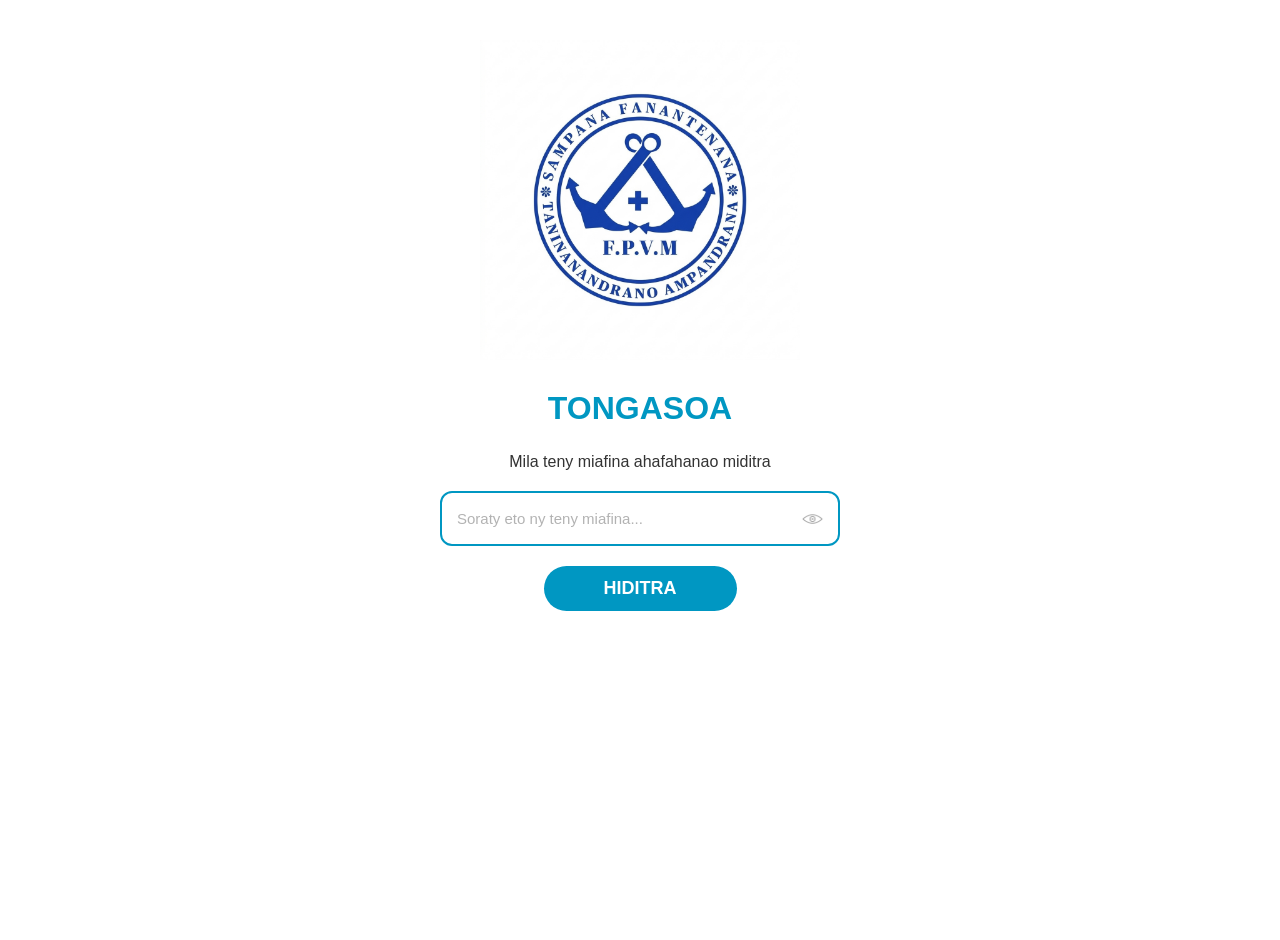
==== commit d897a7da: "Update index.html" ====
--- a/index.html
+++ b/index.html
@@ -15,7 +15,7 @@
     
     <div id="loginPage" class="login-container">
         <img src="logo.png" class="login-logo" alt="Logo">
-        <h1>TONGASOA AMIN'NY TONONKIRA SAMPANA FANANTENANA</h1>
+        <h1>TONGASOA</h1>
         <p>Mila teny miafina ahafahanao miditra</p>
 
         <div class="password-wrapper">
